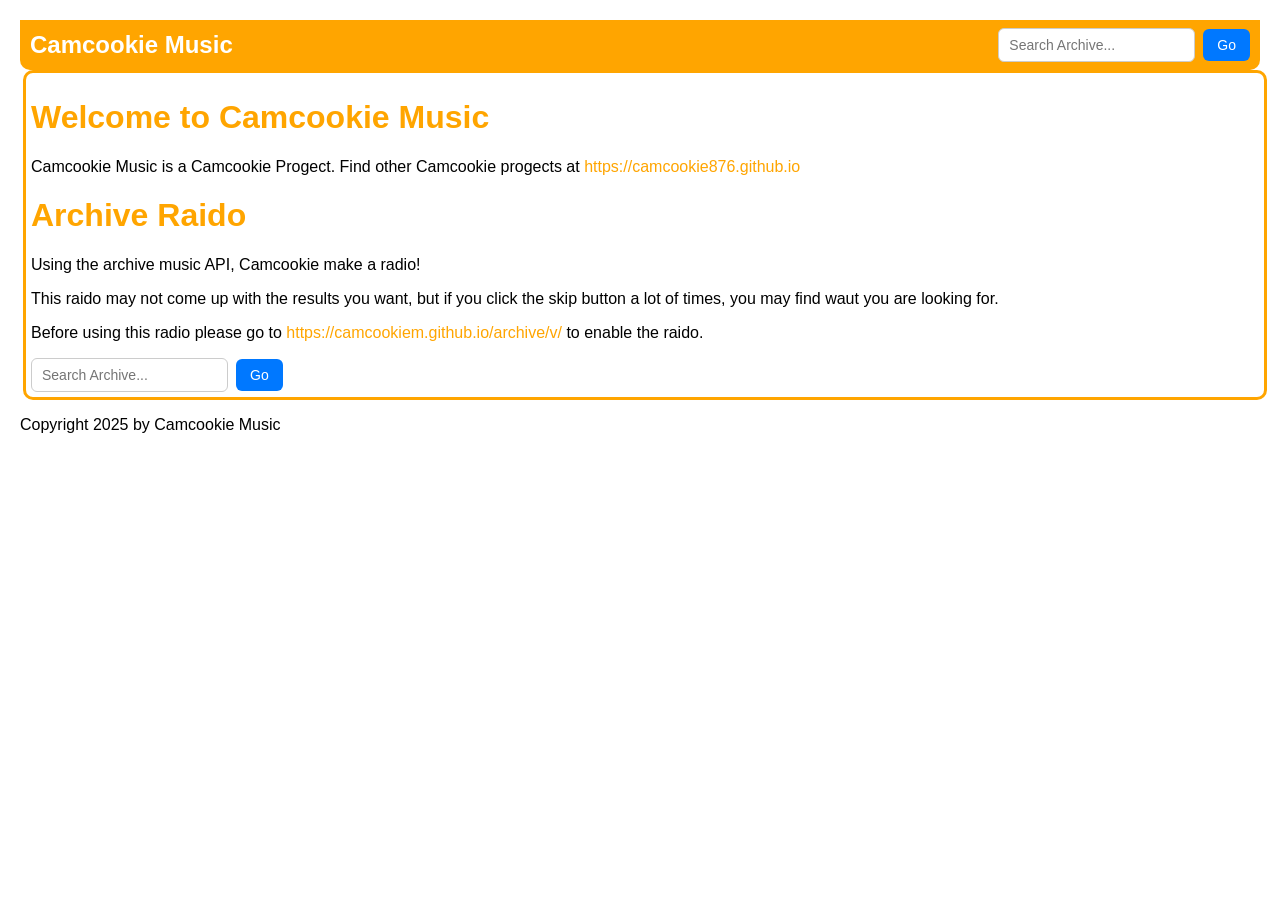
==== index.html @ 88830185 "git commit -m """ ====
<!DOCTYPE html>
<html lang="en">
<head>
  <meta charset="UTF-8">
  <title>Archive Radio - IN EDIT - Camcookie Music</title>
  <style>
    .content {
      height: 100%;
      width: 99%;
      border: solid #FFA500;
      border-radius: 10px;
      padding: 5px;
      margin-left: 3px;
      margin-right: 3px;
    }
    .header {
      color: #FFA500;
    }
    .Topbarlink {
      color: #ffffff;
      text-decoration: none;
    }
    .Topbarspace {
      color: #ffffff;
    }
    .links {
      color: #FFA500;
      text-decoration: none;
    }
    .topimage {
      width: 100%;
      height: auto;
    }
    body { font-family: sans-serif; margin: 20px; }
.Topbar {
  width: 100%;
  height: 50px;
  background-color: #FFA500;
  color: #ffffff;
  border-bottom-left-radius: 10px;
  border-bottom-right-radius: 10px;
  display: flex;
  align-items: center;
}

.topbar-inner {
  display: flex;
  justify-content: space-between; /* title left, search right */
  align-items: center;
  width: 100%;
  padding: 0 10px;
}

.top-title {
  margin: 0;
  font-size: 24px;
}

.search-container {
  display: flex;
  gap: 8px;
  align-items: center;
}

.search-input {
  padding: 8px 10px;
  border: 1px solid #ccc;
  border-radius: 6px;
  font-size: 14px;
}

.search-button {
  padding: 8px 14px;
  border: none;
  background: #0078ff;
  color: white;
  border-radius: 6px;
  cursor: pointer;
  font-size: 14px;
}

.search-button:hover {
  background: #005fcc;
}
  </style>
</head>
<body>
<div class="Topbar">
  <div class="topbar-inner">
    <h1 class="top-title">
      <a class="Topbarlink" href="https://camcookiem.github.io/">Camcookie Music</a>
    </h1>
    <div class="search-container">
      <input id="query" class="search-input" type="text" placeholder="Search Archive..." />
      <button class="search-button" onclick="goToArchive()">Go</button>
    </div>
  </div>
</div>
<div class="content">
<h1 class="header">Welcome to Camcookie Music</h1>
<p>Camcookie Music is a Camcookie Progect. Find other Camcookie progects at <a class="links">https://camcookie876.github.io</a></p>
<h1 class="header">Archive Raido</h1>
<p>Using the archive music API, Camcookie make a radio!</p>
<p>This raido may not come up with the results you want, but if you click the skip button a lot of times, you may find waut you are looking for.</p>
<p>Before using this radio please go to <a class="links">https://camcookiem.github.io/archive/v/</a> to enable the raido.</p>
    <div class="search-container">
      <input id="query" class="search-input" type="text" placeholder="Search Archive..." />
      <button class="search-button" onclick="goToArchive()">Go</button>
    </div>
</div>
<p>Copyright 2025 by Camcookie Music</p>
  <script>
    function goToArchive() {
      const input = document.getElementById("query").value;
      const encoded = encodeURIComponent(input);
      window.location.href = `https://camcookiem.github.io/archive/?q=${encoded}`;
    }
  </script>
</body>
</html>
</body>
</html>
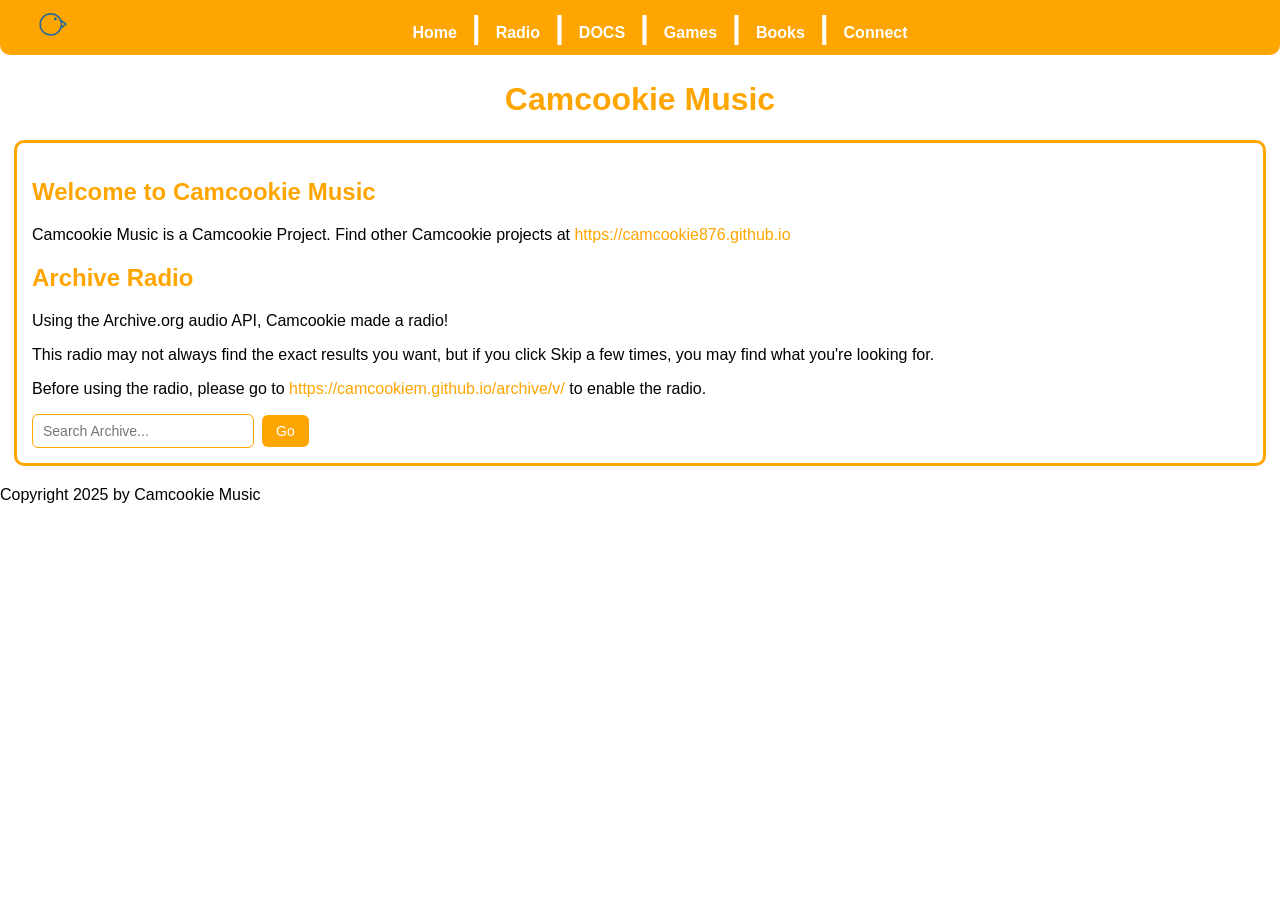
==== commit 5cb31b7d: "git commit -m "Update homescreen"" ====
--- a/index.html
+++ b/index.html
@@ -2,121 +2,45 @@
 <html lang="en">
 <head>
   <meta charset="UTF-8">
-  <title>Archive Radio - IN EDIT - Camcookie Music</title>
-  <style>
-    .content {
-      height: 100%;
-      width: 99%;
-      border: solid #FFA500;
-      border-radius: 10px;
-      padding: 5px;
-      margin-left: 3px;
-      margin-right: 3px;
-    }
-    .header {
-      color: #FFA500;
-    }
-    .Topbarlink {
-      color: #ffffff;
-      text-decoration: none;
-    }
-    .Topbarspace {
-      color: #ffffff;
-    }
-    .links {
-      color: #FFA500;
-      text-decoration: none;
-    }
-    .topimage {
-      width: 100%;
-      height: auto;
-    }
-    body { font-family: sans-serif; margin: 20px; }
-.Topbar {
-  width: 100%;
-  height: 50px;
-  background-color: #FFA500;
-  color: #ffffff;
-  border-bottom-left-radius: 10px;
-  border-bottom-right-radius: 10px;
-  display: flex;
-  align-items: center;
-}
+  <title>Home - Camcookie Music</title>
+  <link rel="icon" href="https://camcookie876.github.io/logo.png">
+  <link rel="stylesheet" href="styles.css">
+</head>
 
-.topbar-inner {
-  display: flex;
-  justify-content: space-between; /* title left, search right */
-  align-items: center;
-  width: 100%;
-  padding: 0 10px;
-}
+<body>
+<!-- TOPBAR -->
+<div class="Topbar"><div class="Topbar-inner"><a href="https://camcookiem.github.io/" class="Topbar-logo"><img src="https://camcookiem.github.io/logo.png" alt="Camcookie Logo"></a><div class="Topbar-links"></div><div class="Topbar-right"><div class="Topbar-menu-btn">|||</div></div></div><div class="Topbar-dropdown"></div></div>
 
-.top-title {
-  margin: 0;
-  font-size: 24px;
-}
+<!-- PAGE TITLE -->
+<center><h1 class="header">Camcookie Music</h1></center>
 
-.search-container {
-  display: flex;
-  gap: 8px;
-  align-items: center;
-}
+<!-- CONTENT BOX -->
+<div class="content">
 
-.search-input {
-  padding: 8px 10px;
-  border: 1px solid #ccc;
-  border-radius: 6px;
-  font-size: 14px;
-}
+  <h2 class="header">Welcome to Camcookie Music</h2>
+  <p>Camcookie Music is a Camcookie Project. Find other Camcookie projects at 
+    <a class="links" href="https://camcookie876.github.io">https://camcookie876.github.io</a>
+  </p>
 
-.search-button {
-  padding: 8px 14px;
-  border: none;
-  background: #0078ff;
-  color: white;
-  border-radius: 6px;
-  cursor: pointer;
-  font-size: 14px;
-}
+  <h2 class="header">Archive Radio</h2>
+  <p>Using the Archive.org audio API, Camcookie made a radio!</p>
+  <p>This radio may not always find the exact results you want, but if you click Skip a few times, you may find what you're looking for.</p>
 
-.search-button:hover {
-  background: #005fcc;
-}
-  </style>
-</head>
-<body>
-<div class="Topbar">
-  <div class="topbar-inner">
-    <h1 class="top-title">
-      <a class="Topbarlink" href="https://camcookiem.github.io/">Camcookie Music</a>
-    </h1>
-    <div class="search-container">
-      <input id="query" class="search-input" type="text" placeholder="Search Archive..." />
-      <button class="search-button" onclick="goToArchive()">Go</button>
-    </div>
+  <p>Before using the radio, please go to  
+    <a class="links" href="https://camcookiem.github.io/archive/v/">https://camcookiem.github.io/archive/v/</a>  
+    to enable the radio.
+  </p>
+
+  <!-- SEARCH BAR -->
+  <div class="search-container">
+    <input id="query" class="search-input" type="text" placeholder="Search Archive..." />
+    <button class="search-button" id="searchBtn">Go</button>
   </div>
+
 </div>
-<div class="content">
-<h1 class="header">Welcome to Camcookie Music</h1>
-<p>Camcookie Music is a Camcookie Progect. Find other Camcookie progects at <a class="links">https://camcookie876.github.io</a></p>
-<h1 class="header">Archive Raido</h1>
-<p>Using the archive music API, Camcookie make a radio!</p>
-<p>This raido may not come up with the results you want, but if you click the skip button a lot of times, you may find waut you are looking for.</p>
-<p>Before using this radio please go to <a class="links">https://camcookiem.github.io/archive/v/</a> to enable the raido.</p>
-    <div class="search-container">
-      <input id="query" class="search-input" type="text" placeholder="Search Archive..." />
-      <button class="search-button" onclick="goToArchive()">Go</button>
-    </div>
-</div>
+
 <p>Copyright 2025 by Camcookie Music</p>
-  <script>
-    function goToArchive() {
-      const input = document.getElementById("query").value;
-      const encoded = encodeURIComponent(input);
-      window.location.href = `https://camcookiem.github.io/archive/?q=${encoded}`;
-    }
-  </script>
-</body>
-</html>
+
+<script src="script.js"></script>
 </body>
 </html>
--- a/styles.css
+++ b/styles.css
@@ -0,0 +1,123 @@
+body {
+  font-family: sans-serif;
+  padding-top: 60px;
+  margin: 0;
+}
+
+/* Content Box */
+.content {
+  width: 95%;
+  margin: 20px auto;
+  border: solid #FFA500;
+  border-radius: 10px;
+  padding: 15px;
+}
+
+.header {
+  color: #FFA500;
+}
+
+/* Topbar */
+.Topbar {
+  position: fixed;
+  top: 0;
+  left: 0;
+  width: 100%;
+  height: 55px;
+  background-color: #FFA500;
+  color: #ffffff;
+  display: flex;
+  align-items: center;
+  justify-content: center;
+  border-bottom-left-radius: 10px;
+  border-bottom-right-radius: 10px;
+  z-index: 9999;
+}
+
+.Topbar-inner {
+  width: 95%;
+  display: flex;
+  align-items: center;
+  justify-content: space-between;
+}
+
+.Topbar-logo img {
+  height: 40px;
+}
+
+.Topbar-links a {
+  color: white;
+  text-decoration: none;
+  margin: 0 6px;
+  font-size: 16px;
+}
+
+.Topbar-menu-btn {
+  display: none;
+  font-size: 26px;
+  cursor: pointer;
+  user-select: none;
+}
+
+.Topbar-dropdown {
+  display: none;
+  flex-direction: column;
+  background-color: #FFA500;
+  width: 100%;
+  padding-bottom: 10px;
+  border-bottom-left-radius: 10px;
+  border-bottom-right-radius: 10px;
+}
+
+.Topbar-dropdown a {
+  color: white;
+  text-decoration: none;
+  padding: 8px 20px;
+  font-size: 18px;
+}
+
+/* Search Bar */
+.search-container {
+  display: flex;
+  gap: 8px;
+  align-items: center;
+  margin-top: 10px;
+}
+
+.search-input {
+  padding: 8px 10px;
+  border: 1px solid #FFA500;
+  border-radius: 6px;
+  font-size: 14px;
+  width: 200px;
+}
+
+.search-button {
+  padding: 8px 14px;
+  border: none;
+  background: #FFA500;
+  color: white;
+  border-radius: 6px;
+  cursor: pointer;
+  font-size: 14px;
+}
+
+.search-button:hover {
+  background: #cc8400;
+}
+
+/* Links */
+.links {
+  color: #FFA500;
+  text-decoration: none;
+}
+
+/* Responsive */
+@media (max-width: 700px) {
+  .Topbar-links {
+    display: none;
+  }
+  .Topbar-menu-btn {
+    display: block;
+  }
+}
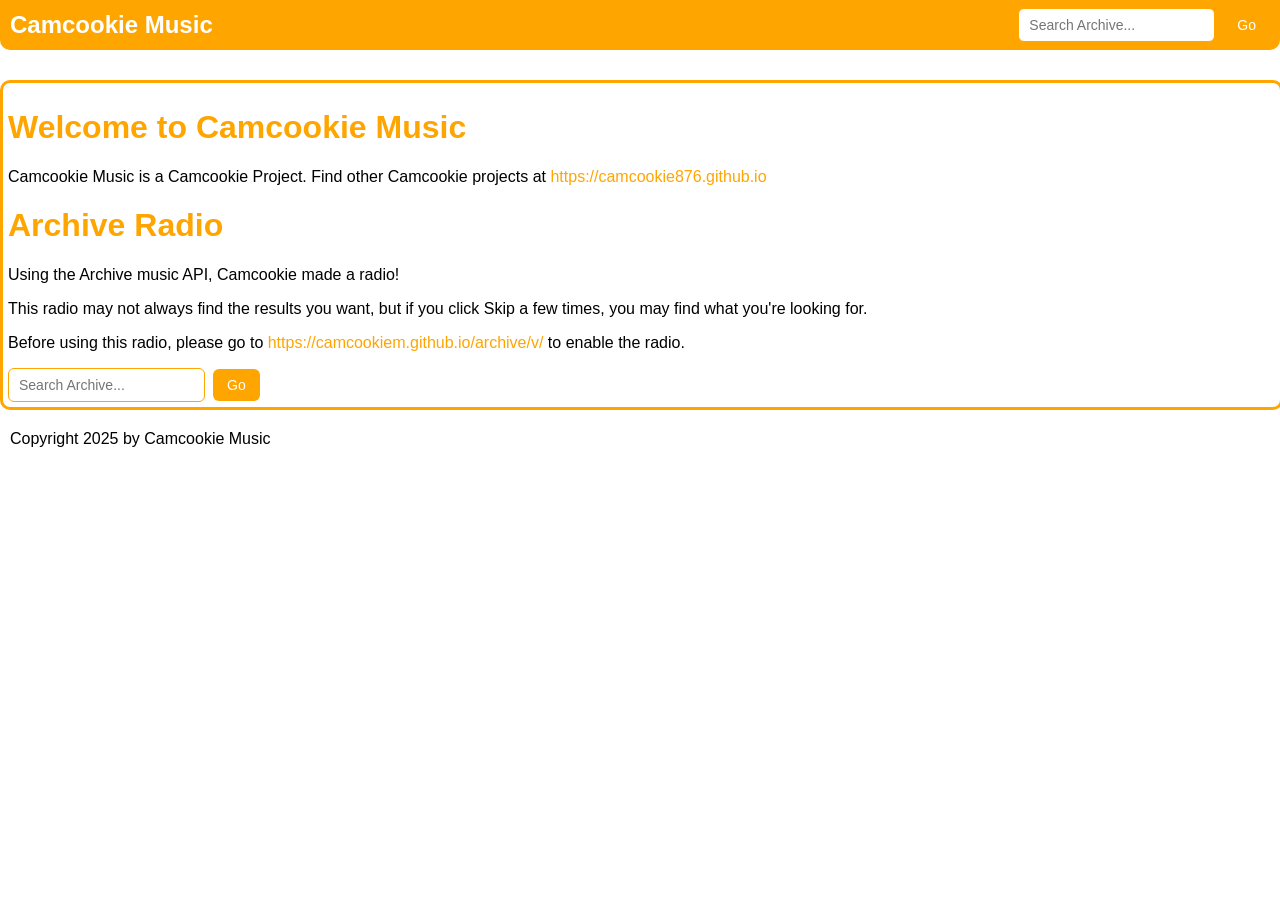
==== commit 35089bff: "git commit -m "Fix topbars and styles"" ====
--- a/index.html
+++ b/index.html
@@ -3,44 +3,49 @@
 <head>
   <meta charset="UTF-8">
   <title>Home - Camcookie Music</title>
-  <link rel="icon" href="https://camcookie876.github.io/logo.png">
   <link rel="stylesheet" href="styles.css">
 </head>
 
 <body>
-<!-- TOPBAR -->
-<div class="Topbar"><div class="Topbar-inner"><a href="https://camcookiem.github.io/" class="Topbar-logo"><img src="https://camcookiem.github.io/logo.png" alt="Camcookie Logo"></a><div class="Topbar-links"></div><div class="Topbar-right"><div class="Topbar-menu-btn">|||</div></div></div><div class="Topbar-dropdown"></div></div>
 
-<!-- PAGE TITLE -->
-<center><h1 class="header">Camcookie Music</h1></center>
+<div class="Topbar"><div class="topbar-inner"><h1 class="top-title"><a class="Topbarlink" href="https://camcookiem.github.io/">Camcookie Music</a></h1><div class="search-container"><input id="query" class="search-input" type="text" placeholder="Search Archive..." /><button class="search-button" onclick="goToArchive()">Go</button></div></div></div>
 
-<!-- CONTENT BOX -->
 <div class="content">
-
-  <h2 class="header">Welcome to Camcookie Music</h2>
+  <h1 class="header">Welcome to Camcookie Music</h1>
   <p>Camcookie Music is a Camcookie Project. Find other Camcookie projects at 
     <a class="links" href="https://camcookie876.github.io">https://camcookie876.github.io</a>
   </p>
 
-  <h2 class="header">Archive Radio</h2>
-  <p>Using the Archive.org audio API, Camcookie made a radio!</p>
-  <p>This radio may not always find the exact results you want, but if you click Skip a few times, you may find what you're looking for.</p>
+  <h1 class="header">Archive Radio</h1>
+  <p>Using the Archive music API, Camcookie made a radio!</p>
+  <p>This radio may not always find the results you want, but if you click Skip a few times, you may find what you're looking for.</p>
 
-  <p>Before using the radio, please go to  
+  <p>Before using this radio, please go to  
     <a class="links" href="https://camcookiem.github.io/archive/v/">https://camcookiem.github.io/archive/v/</a>  
     to enable the radio.
   </p>
 
-  <!-- SEARCH BAR -->
   <div class="search-container">
-    <input id="query" class="search-input" type="text" placeholder="Search Archive..." />
-    <button class="search-button" id="searchBtn">Go</button>
+    <input id="query2" class="search-input" type="text" placeholder="Search Archive..." />
+    <button class="search-button" onclick="goToArchive2()">Go</button>
   </div>
-
 </div>
 
-<p>Copyright 2025 by Camcookie Music</p>
+<p style="margin-left: 10px;">Copyright 2025 by Camcookie Music</p>
 
-<script src="script.js"></script>
+<script>
+  function goToArchive() {
+    const input = document.getElementById("query").value;
+    const encoded = encodeURIComponent(input);
+    window.location.href = `https://camcookiem.github.io/archive/?q=${encoded}`;
+  }
+
+  function goToArchive2() {
+    const input = document.getElementById("query2").value;
+    const encoded = encodeURIComponent(input);
+    window.location.href = `https://camcookiem.github.io/archive/?q=${encoded}`;
+  }
+</script>
+
 </body>
 </html>
--- a/styles.css
+++ b/styles.css
@@ -1,123 +1,90 @@
-body {
-  font-family: sans-serif;
-  padding-top: 60px;
-  margin: 0;
-}
+    body {
+      font-family: sans-serif;
+      margin: 0;
+      padding-top: 60px; /* space for sticky topbar */
+    }
 
-/* Content Box */
-.content {
-  width: 95%;
-  margin: 20px auto;
-  border: solid #FFA500;
-  border-radius: 10px;
-  padding: 15px;
-}
+    .content {
+      height: 100%;
+      width: 99%;
+      border: solid #FFA500;
+      border-radius: 10px;
+      padding: 5px;
+      margin: 20px auto;
+    }
 
-.header {
-  color: #FFA500;
-}
+    .header {
+      color: #FFA500;
+    }
 
-/* Topbar */
-.Topbar {
-  position: fixed;
-  top: 0;
-  left: 0;
-  width: 100%;
-  height: 55px;
-  background-color: #FFA500;
-  color: #ffffff;
-  display: flex;
-  align-items: center;
-  justify-content: center;
-  border-bottom-left-radius: 10px;
-  border-bottom-right-radius: 10px;
-  z-index: 9999;
-}
+    .Topbarlink {
+      color: #ffffff;
+      text-decoration: none;
+    }
 
-.Topbar-inner {
-  width: 95%;
-  display: flex;
-  align-items: center;
-  justify-content: space-between;
-}
+    .links {
+      color: #FFA500;
+      text-decoration: none;
+    }
 
-.Topbar-logo img {
-  height: 40px;
-}
+    .topimage {
+      width: 100%;
+      height: auto;
+    }
 
-.Topbar-links a {
-  color: white;
-  text-decoration: none;
-  margin: 0 6px;
-  font-size: 16px;
-}
+    /* Sticky Topbar */
+    .Topbar {
+      position: fixed;
+      top: 0;
+      left: 0;
+      width: 100%;
+      height: 50px;
+      background-color: #FFA500;
+      color: #ffffff;
+      border-bottom-left-radius: 10px;
+      border-bottom-right-radius: 10px;
+      display: flex;
+      align-items: center;
+      z-index: 9999;
+    }
 
-.Topbar-menu-btn {
-  display: none;
-  font-size: 26px;
-  cursor: pointer;
-  user-select: none;
-}
+    .topbar-inner {
+      display: flex;
+      justify-content: space-between;
+      align-items: center;
+      width: 100%;
+      padding: 0 10px;
+    }
 
-.Topbar-dropdown {
-  display: none;
-  flex-direction: column;
-  background-color: #FFA500;
-  width: 100%;
-  padding-bottom: 10px;
-  border-bottom-left-radius: 10px;
-  border-bottom-right-radius: 10px;
-}
+    .top-title {
+      margin: 0;
+      font-size: 24px;
+    }
 
-.Topbar-dropdown a {
-  color: white;
-  text-decoration: none;
-  padding: 8px 20px;
-  font-size: 18px;
-}
+    /* Search bar */
+    .search-container {
+      display: flex;
+      gap: 8px;
+      align-items: center;
+    }
 
-/* Search Bar */
-.search-container {
-  display: flex;
-  gap: 8px;
-  align-items: center;
-  margin-top: 10px;
-}
+    .search-input {
+      padding: 8px 10px;
+      border: 1px solid #FFA500;
+      border-radius: 6px;
+      font-size: 14px;
+    }
 
-.search-input {
-  padding: 8px 10px;
-  border: 1px solid #FFA500;
-  border-radius: 6px;
-  font-size: 14px;
-  width: 200px;
-}
+    .search-button {
+      padding: 8px 14px;
+      border: none;
+      background: #FFA500;
+      color: white;
+      border-radius: 6px;
+      cursor: pointer;
+      font-size: 14px;
+    }
 
-.search-button {
-  padding: 8px 14px;
-  border: none;
-  background: #FFA500;
-  color: white;
-  border-radius: 6px;
-  cursor: pointer;
-  font-size: 14px;
-}
-
-.search-button:hover {
-  background: #cc8400;
-}
-
-/* Links */
-.links {
-  color: #FFA500;
-  text-decoration: none;
-}
-
-/* Responsive */
-@media (max-width: 700px) {
-  .Topbar-links {
-    display: none;
-  }
-  .Topbar-menu-btn {
-    display: block;
-  }
-}+    .search-button:hover {
+      background: #cc8400;
+    }
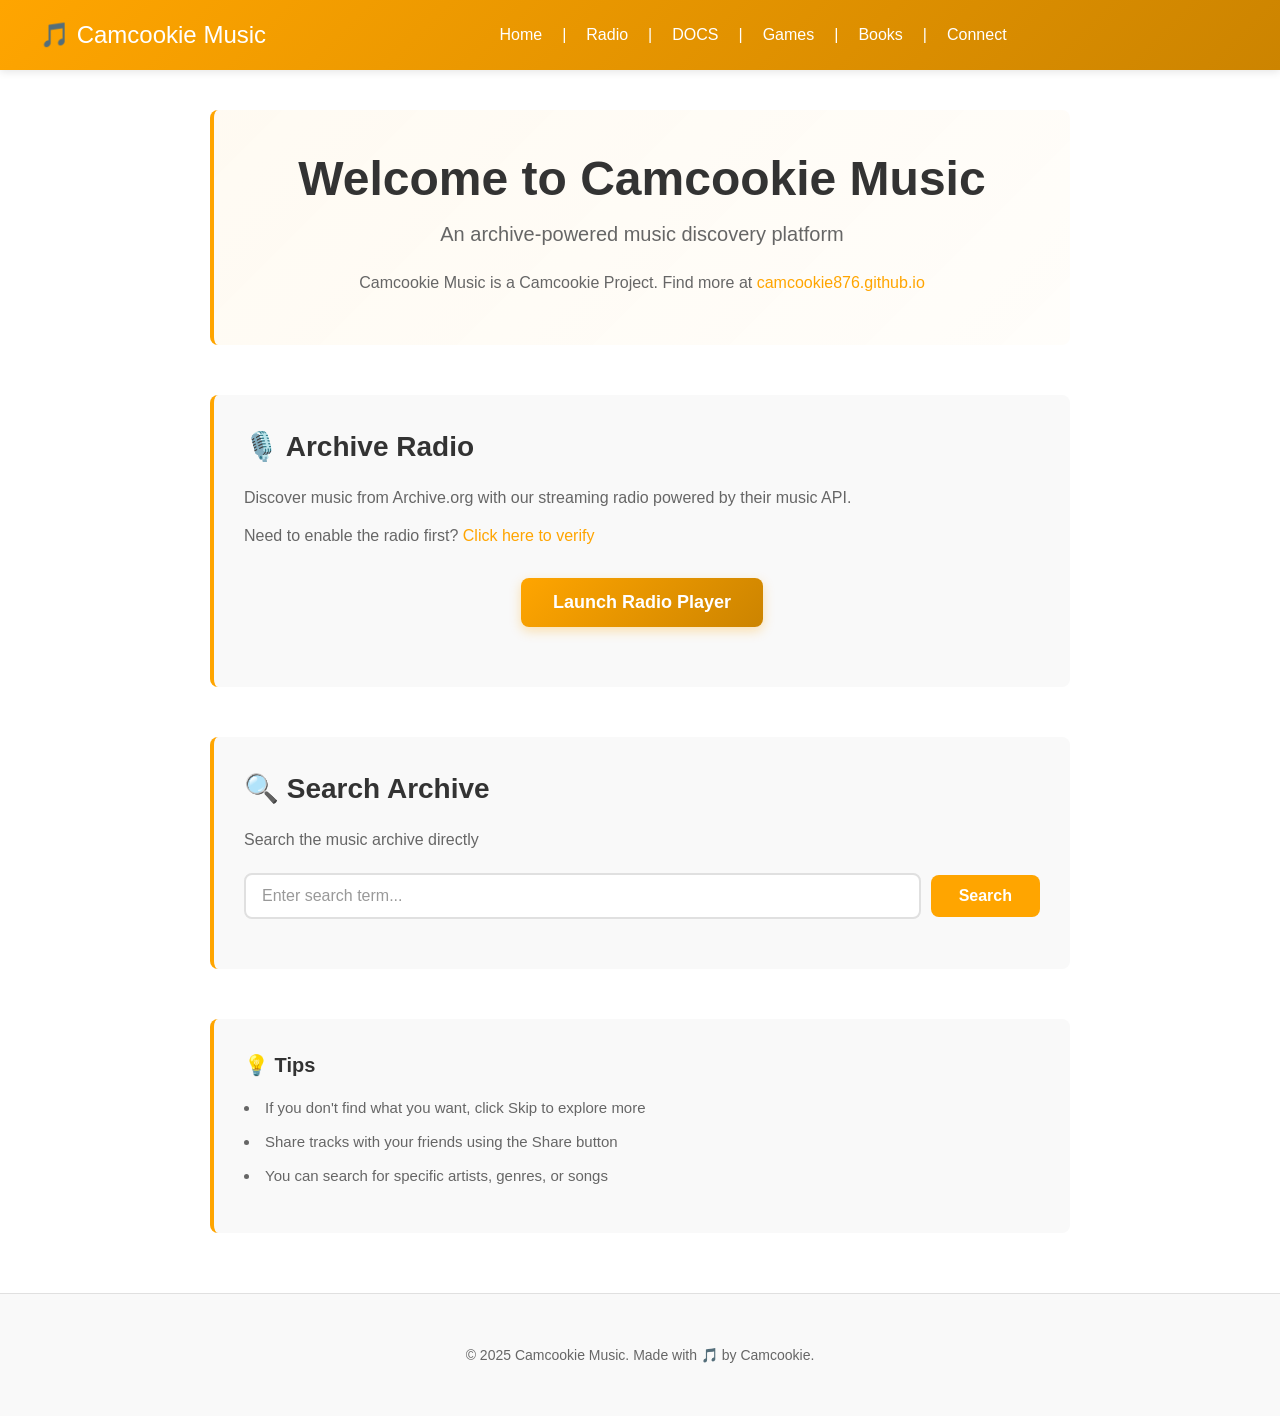
==== commit a7170608: "git commti -m "Update archive and main page with new content and styles"" ====
--- a/index.html
+++ b/index.html
@@ -2,48 +2,86 @@
 <html lang="en">
 <head>
   <meta charset="UTF-8">
-  <title>Home - Camcookie Music</title>
+  <meta name="viewport" content="width=device-width, initial-scale=1.0">
+  <title>Camcookie Music - Archive Radio & Search</title>
   <link rel="stylesheet" href="styles.css">
 </head>
 
 <body>
 
-<div class="Topbar"><div class="topbar-inner"><h1 class="top-title"><a class="Topbarlink" href="https://camcookiem.github.io/">Camcookie Music</a></h1><div class="search-container"><input id="query" class="search-input" type="text" placeholder="Search Archive..." /><button class="search-button" onclick="goToArchive()">Go</button></div></div></div>
-
-<div class="content">
-  <h1 class="header">Welcome to Camcookie Music</h1>
-  <p>Camcookie Music is a Camcookie Project. Find other Camcookie projects at 
-    <a class="links" href="https://camcookie876.github.io">https://camcookie876.github.io</a>
-  </p>
-
-  <h1 class="header">Archive Radio</h1>
-  <p>Using the Archive music API, Camcookie made a radio!</p>
-  <p>This radio may not always find the results you want, but if you click Skip a few times, you may find what you're looking for.</p>
-
-  <p>Before using this radio, please go to  
-    <a class="links" href="https://camcookiem.github.io/archive/v/">https://camcookiem.github.io/archive/v/</a>  
-    to enable the radio.
-  </p>
-
-  <div class="search-container">
-    <input id="query2" class="search-input" type="text" placeholder="Search Archive..." />
-    <button class="search-button" onclick="goToArchive2()">Go</button>
+<!-- Sticky Topbar -->
+<div class="Topbar">
+  <div class="topbar-inner">
+    <h1 class="top-title">
+      <a class="Topbarlink" href="https://camcookiem.github.io/">🎵 Camcookie Music</a>
+    </h1>
+    
+    <!-- Desktop Navigation -->
+    <div class="Topbar-links"></div>
+    
+    <!-- Mobile Menu Button -->
+    <button class="Topbar-menu-btn" aria-label="Menu" title="Menu">
+      <svg width="24" height="24" viewBox="0 0 24 24" fill="none" stroke="white" stroke-width="2">
+        <line x1="3" y1="12" x2="21" y2="12"></line>
+        <line x1="3" y1="6" x2="21" y2="6"></line>
+        <line x1="3" y1="18" x2="21" y2="18"></line>
+      </svg>
+    </button>
+    
+    <!-- Mobile Dropdown Menu -->
+    <div class="Topbar-dropdown"></div>
   </div>
 </div>
 
-<p style="margin-left: 10px;">Copyright 2025 by Camcookie Music</p>
+<!-- Main Content -->
+<div class="content">
+  <section class="hero">
+    <h1>Welcome to Camcookie Music</h1>
+    <p class="subtitle">An archive-powered music discovery platform</p>
+    <p>Camcookie Music is a Camcookie Project. Find more at 
+      <a class="links" href="https://camcookie876.github.io">camcookie876.github.io</a>
+    </p>
+  </section>
+
+  <section class="feature-section">
+    <h2>🎙️ Archive Radio</h2>
+    <p>Discover music from Archive.org with our streaming radio powered by their music API.</p>
+    <p>Need to enable the radio first? <a class="links" href="https://camcookiem.github.io/archive/v/">Click here to verify</a></p>
+    
+    <div class="cta-container">
+      <button class="cta-button" onclick="initializeRadio()">Launch Radio Player</button>
+    </div>
+  </section>
+
+  <section class="search-section">
+    <h2>🔍 Search Archive</h2>
+    <p>Search the music archive directly</p>
+    <div class="search-container">
+      <input id="searchBtn" class="search-input" type="text" placeholder="Enter search term..." />
+      <button class="search-button">Search</button>
+    </div>
+  </section>
+
+  <section class="info-section">
+    <h3>💡 Tips</h3>
+    <ul>
+      <li>If you don't find what you want, click Skip to explore more</li>
+      <li>Share tracks with your friends using the Share button</li>
+      <li>You can search for specific artists, genres, or songs</li>
+    </ul>
+  </section>
+</div>
+
+<!-- Footer -->
+<footer class="footer">
+  <p>&copy; 2025 Camcookie Music. Made with 🎵 by Camcookie.</p>
+</footer>
+
+<script src="script.js"></script>
 
 <script>
-  function goToArchive() {
-    const input = document.getElementById("query").value;
-    const encoded = encodeURIComponent(input);
-    window.location.href = `https://camcookiem.github.io/archive/?q=${encoded}`;
-  }
-
-  function goToArchive2() {
-    const input = document.getElementById("query2").value;
-    const encoded = encodeURIComponent(input);
-    window.location.href = `https://camcookiem.github.io/archive/?q=${encoded}`;
+  function initializeRadio() {
+    window.location.href = "https://camcookiem.github.io/archive/v/";
   }
 </script>
 
--- a/styles.css
+++ b/styles.css
@@ -1,90 +1,474 @@
-    body {
-      font-family: sans-serif;
-      margin: 0;
-      padding-top: 60px; /* space for sticky topbar */
-    }
-
-    .content {
-      height: 100%;
-      width: 99%;
-      border: solid #FFA500;
-      border-radius: 10px;
-      padding: 5px;
-      margin: 20px auto;
-    }
-
-    .header {
-      color: #FFA500;
-    }
-
-    .Topbarlink {
-      color: #ffffff;
-      text-decoration: none;
-    }
-
-    .links {
-      color: #FFA500;
-      text-decoration: none;
-    }
-
-    .topimage {
-      width: 100%;
-      height: auto;
-    }
-
-    /* Sticky Topbar */
-    .Topbar {
-      position: fixed;
-      top: 0;
-      left: 0;
-      width: 100%;
-      height: 50px;
-      background-color: #FFA500;
-      color: #ffffff;
-      border-bottom-left-radius: 10px;
-      border-bottom-right-radius: 10px;
-      display: flex;
-      align-items: center;
-      z-index: 9999;
-    }
-
-    .topbar-inner {
-      display: flex;
-      justify-content: space-between;
-      align-items: center;
-      width: 100%;
-      padding: 0 10px;
-    }
-
-    .top-title {
-      margin: 0;
-      font-size: 24px;
-    }
-
-    /* Search bar */
-    .search-container {
-      display: flex;
-      gap: 8px;
-      align-items: center;
-    }
-
-    .search-input {
-      padding: 8px 10px;
-      border: 1px solid #FFA500;
-      border-radius: 6px;
-      font-size: 14px;
-    }
-
-    .search-button {
-      padding: 8px 14px;
-      border: none;
-      background: #FFA500;
-      color: white;
-      border-radius: 6px;
-      cursor: pointer;
-      font-size: 14px;
-    }
-
-    .search-button:hover {
-      background: #cc8400;
-    }+/* ===========================
+   ROOT & BASE STYLES
+   =========================== */
+
+:root {
+  --primary-color: #FFA500;
+  --primary-dark: #cc8400;
+  --primary-light: #FFB84D;
+  --text-dark: #333333;
+  --text-light: #666666;
+  --bg-light: #f9f9f9;
+  --border-radius: 8px;
+  --transition: all 0.3s ease;
+}
+
+* {
+  margin: 0;
+  padding: 0;
+  box-sizing: border-box;
+}
+
+html, body {
+  height: 100%;
+}
+
+body {
+  font-family: -apple-system, BlinkMacSystemFont, "Segoe UI", Roboto, "Helvetica Neue", Arial, sans-serif;
+  background-color: #ffffff;
+  color: var(--text-dark);
+  line-height: 1.6;
+  margin: 0;
+  padding-top: 70px;
+}
+
+/* ===========================
+   STICKY TOPBAR
+   =========================== */
+
+.Topbar {
+  position: fixed;
+  top: 0;
+  left: 0;
+  width: 100%;
+  height: 70px;
+  background: linear-gradient(135deg, var(--primary-color) 0%, var(--primary-dark) 100%);
+  color: #ffffff;
+  display: flex;
+  align-items: center;
+  z-index: 9999;
+  box-shadow: 0 2px 8px rgba(0, 0, 0, 0.1);
+}
+
+.topbar-inner {
+  display: flex;
+  justify-content: space-between;
+  align-items: center;
+  width: 100%;
+  padding: 0 20px;
+  max-width: 1400px;
+  margin: 0 auto;
+  width: 100%;
+}
+
+.top-title {
+  font-size: 24px;
+  font-weight: 700;
+  margin: 0;
+  white-space: nowrap;
+}
+
+.top-title a {
+  color: #ffffff;
+  text-decoration: none;
+  transition: var(--transition);
+  display: flex;
+  align-items: center;
+  gap: 8px;
+}
+
+.top-title a:hover {
+  opacity: 0.9;
+  text-shadow: 0 2px 4px rgba(0, 0, 0, 0.2);
+}
+
+/* Desktop Navigation */
+.Topbar-links {
+  display: none;
+  flex: 1;
+  justify-content: center;
+}
+
+.Topbar-links h1 {
+  font-size: 16px;
+  font-weight: 500;
+  margin: 0;
+  display: flex;
+  gap: 0;
+  align-items: center;
+}
+
+.Topbar-links a {
+  color: #ffffff;
+  text-decoration: none;
+  transition: var(--transition);
+  padding: 8px 12px;
+  border-radius: 4px;
+}
+
+.Topbar-links a:hover {
+  background: rgba(255, 255, 255, 0.2);
+}
+
+/* Mobile Menu Button */
+.Topbar-menu-btn {
+  display: flex;
+  align-items: center;
+  justify-content: center;
+  background: none;
+  border: none;
+  cursor: pointer;
+  color: #ffffff;
+  padding: 8px;
+  transition: var(--transition);
+}
+
+.Topbar-menu-btn:hover {
+  background: rgba(255, 255, 255, 0.2);
+  border-radius: 4px;
+}
+
+/* Mobile Dropdown */
+.Topbar-dropdown {
+  display: none;
+  position: absolute;
+  top: 70px;
+  left: 0;
+  right: 0;
+  background: var(--primary-dark);
+  flex-direction: column;
+  border-top: 2px solid rgba(255, 255, 255, 0.2);
+  box-shadow: 0 4px 12px rgba(0, 0, 0, 0.15);
+}
+
+.Topbar-dropdown a {
+  color: #ffffff;
+  text-decoration: none;
+  padding: 16px 20px;
+  border-bottom: 1px solid rgba(255, 255, 255, 0.1);
+  transition: var(--transition);
+}
+
+.Topbar-dropdown a:hover {
+  background: rgba(0, 0, 0, 0.1);
+}
+
+.Topbar-dropdown a:last-child {
+  border-bottom: none;
+}
+
+/* ===========================
+   MAIN CONTENT
+   =========================== */
+
+.content {
+  max-width: 900px;
+  margin: 40px auto;
+  padding: 0 20px;
+}
+
+.content > section {
+  margin-bottom: 50px;
+}
+
+/* Hero Section */
+.hero {
+  text-align: center;
+  margin-bottom: 60px;
+  padding: 40px 20px;
+  background: linear-gradient(135deg, rgba(255, 165, 0, 0.05) 0%, rgba(255, 165, 0, 0.02) 100%);
+  border-radius: var(--border-radius);
+  border-left: 4px solid var(--primary-color);
+}
+
+.hero h1 {
+  font-size: 42px;
+  font-weight: 700;
+  color: var(--text-dark);
+  margin-bottom: 10px;
+  line-height: 1.2;
+}
+
+.hero .subtitle {
+  font-size: 20px;
+  color: var(--text-light);
+  margin-bottom: 20px;
+  font-weight: 500;
+}
+
+.hero p {
+  font-size: 16px;
+  color: var(--text-light);
+  margin: 10px 0;
+}
+
+/* Feature Sections */
+.feature-section,
+.search-section,
+.info-section {
+  background: var(--bg-light);
+  padding: 30px;
+  border-radius: var(--border-radius);
+  border-left: 4px solid var(--primary-color);
+  transition: var(--transition);
+}
+
+.feature-section:hover,
+.search-section:hover,
+.info-section:hover {
+  box-shadow: 0 4px 12px rgba(255, 165, 0, 0.15);
+}
+
+.feature-section h2,
+.search-section h2 {
+  font-size: 28px;
+  color: var(--text-dark);
+  margin-bottom: 15px;
+  margin-top: 0;
+}
+
+.feature-section h3,
+.search-section h3,
+.info-section h3 {
+  font-size: 20px;
+  color: var(--text-dark);
+  margin-bottom: 15px;
+  margin-top: 0;
+}
+
+.feature-section p,
+.search-section p {
+  font-size: 16px;
+  color: var(--text-light);
+  margin: 12px 0;
+  line-height: 1.6;
+}
+
+.info-section ul {
+  list-style-position: inside;
+  margin: 15px 0;
+  padding-left: 0;
+}
+
+.info-section li {
+  font-size: 15px;
+  color: var(--text-light);
+  margin: 10px 0;
+  line-height: 1.6;
+}
+
+/* ===========================
+   BUTTONS & FORMS
+   =========================== */
+
+.search-container {
+  display: flex;
+  gap: 10px;
+  align-items: center;
+  margin: 20px 0;
+  flex-wrap: wrap;
+}
+
+.search-input {
+  flex: 1;
+  min-width: 200px;
+  padding: 12px 16px;
+  border: 2px solid #e0e0e0;
+  border-radius: var(--border-radius);
+  font-size: 16px;
+  transition: var(--transition);
+  font-family: inherit;
+}
+
+.search-input:focus {
+  outline: none;
+  border-color: var(--primary-color);
+  box-shadow: 0 0 0 3px rgba(255, 165, 0, 0.1);
+}
+
+.search-input::placeholder {
+  color: #999999;
+}
+
+.search-button {
+  padding: 12px 28px;
+  background: var(--primary-color);
+  color: #ffffff;
+  border: none;
+  border-radius: var(--border-radius);
+  cursor: pointer;
+  font-size: 16px;
+  font-weight: 600;
+  transition: var(--transition);
+  white-space: nowrap;
+}
+
+.search-button:hover {
+  background: var(--primary-dark);
+  transform: translateY(-2px);
+  box-shadow: 0 4px 12px rgba(255, 165, 0, 0.3);
+}
+
+.search-button:active {
+  transform: translateY(0);
+}
+
+/* CTA Button */
+.cta-container {
+  margin: 30px 0;
+  display: flex;
+  justify-content: center;
+}
+
+.cta-button {
+  padding: 14px 32px;
+  background: linear-gradient(135deg, var(--primary-color) 0%, var(--primary-dark) 100%);
+  color: #ffffff;
+  border: none;
+  border-radius: var(--border-radius);
+  cursor: pointer;
+  font-size: 18px;
+  font-weight: 600;
+  transition: var(--transition);
+  box-shadow: 0 4px 12px rgba(255, 165, 0, 0.3);
+}
+
+.cta-button:hover {
+  transform: translateY(-3px);
+  box-shadow: 0 6px 20px rgba(255, 165, 0, 0.4);
+}
+
+.cta-button:active {
+  transform: translateY(-1px);
+}
+
+/* ===========================
+   LINKS
+   =========================== */
+
+.Topbarlink,
+.links {
+  color: var(--primary-color);
+  text-decoration: none;
+  transition: var(--transition);
+  font-weight: 500;
+}
+
+.Topbarlink {
+  color: #ffffff;
+}
+
+.links:hover {
+  color: var(--primary-dark);
+  text-decoration: underline;
+}
+
+.Topbarlink:hover {
+  opacity: 0.8;
+}
+
+/* ===========================
+   FOOTER
+   =========================== */
+
+.footer {
+  background: var(--bg-light);
+  color: var(--text-light);
+  text-align: center;
+  padding: 40px 20px;
+  margin-top: 60px;
+  border-top: 1px solid #e0e0e0;
+  font-size: 14px;
+}
+
+.footer p {
+  margin: 10px 0;
+}
+
+/* ===========================
+   RESPONSIVE DESIGN
+   =========================== */
+
+@media (min-width: 768px) {
+  .Topbar-menu-btn {
+    display: none;
+  }
+
+  .Topbar-dropdown {
+    display: none !important;
+  }
+
+  .Topbar-links {
+    display: flex;
+  }
+
+  .topbar-inner {
+    padding: 0 40px;
+  }
+
+  .hero h1 {
+    font-size: 48px;
+  }
+
+  .search-container {
+    flex-wrap: nowrap;
+  }
+
+  .search-input {
+    min-width: 300px;
+  }
+}
+
+@media (max-width: 767px) {
+  body {
+    padding-top: 70px;
+  }
+
+  .Topbar {
+    height: 70px;
+  }
+
+  .topbar-inner {
+    padding: 0 15px;
+  }
+
+  .top-title {
+    font-size: 18px;
+  }
+
+  .top-title a {
+    gap: 4px;
+  }
+
+  .content {
+    padding: 0 15px;
+    margin: 20px auto;
+  }
+
+  .hero h1 {
+    font-size: 28px;
+  }
+
+  .hero .subtitle {
+    font-size: 16px;
+  }
+
+  .feature-section,
+  .search-section,
+  .info-section {
+    padding: 20px;
+  }
+
+  .feature-section h2,
+  .search-section h2 {
+    font-size: 22px;
+  }
+
+  .search-input {
+    min-width: auto;
+  }
+
+  .footer {
+    padding: 30px 15px;
+  }
+}
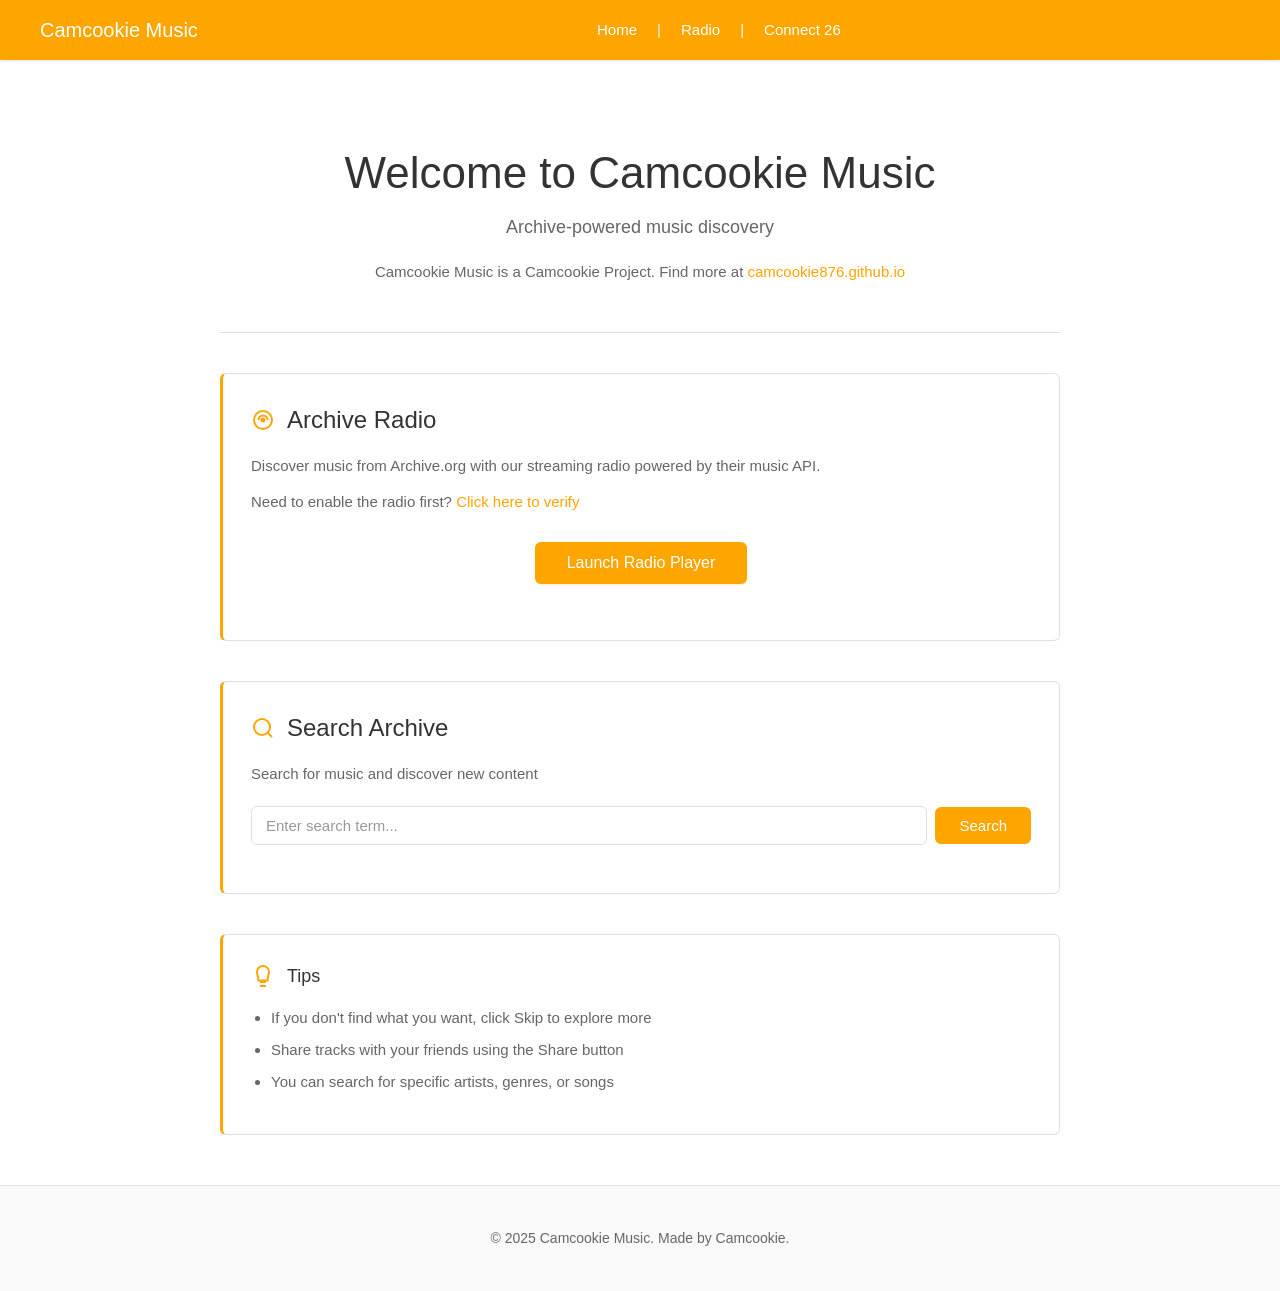
==== commit 8ce6c046: "git commit -m "Update archive and main index.html, script.js, and styles.css" ====
--- a/index.html
+++ b/index.html
@@ -3,17 +3,38 @@
 <head>
   <meta charset="UTF-8">
   <meta name="viewport" content="width=device-width, initial-scale=1.0">
-  <title>Camcookie Music - Archive Radio & Search</title>
+  <title>Camcookie Music</title>
   <link rel="stylesheet" href="styles.css">
 </head>
 
 <body>
 
+<!-- SVG Icons Library -->
+<svg xmlns="http://www.w3.org/2000/svg" style="display:none">
+  <symbol id="ic-menu" viewBox="0 0 24 24" fill="currentColor">
+    <line x1="3" y1="12" x2="21" y2="12" stroke="currentColor" stroke-width="2"/>
+    <line x1="3" y1="6" x2="21" y2="6" stroke="currentColor" stroke-width="2"/>
+    <line x1="3" y1="18" x2="21" y2="18" stroke="currentColor" stroke-width="2"/>
+  </symbol>
+  <symbol id="ic-radio" viewBox="0 0 24 24" fill="none" stroke="currentColor" stroke-width="2">
+    <circle cx="12" cy="12" r="9"/>
+    <path d="M7.5 12a4.5 4.5 0 0 1 9 0"/>
+    <circle cx="12" cy="12" r="1.5" fill="currentColor"/>
+  </symbol>
+  <symbol id="ic-search" viewBox="0 0 24 24" fill="none" stroke="currentColor" stroke-width="2">
+    <circle cx="11" cy="11" r="8"/>
+    <path d="m21 21-4.35-4.35"/>
+  </symbol>
+  <symbol id="ic-lightbulb" viewBox="0 0 24 24" fill="none" stroke="currentColor" stroke-width="2">
+    <path d="M9 18h6M9 22h6M12 2a6 6 0 0 0-6 6c0 3 1.5 5 1.5 8.5h9c0-3.5 1.5-5.5 1.5-8.5a6 6 0 0 0-6-6z"/>
+  </symbol>
+</svg>
+
 <!-- Sticky Topbar -->
 <div class="Topbar">
   <div class="topbar-inner">
     <h1 class="top-title">
-      <a class="Topbarlink" href="https://camcookiem.github.io/">🎵 Camcookie Music</a>
+      <a class="Topbarlink" href="https://camcookiem.github.io/">Camcookie Music</a>
     </h1>
     
     <!-- Desktop Navigation -->
@@ -37,14 +58,21 @@
 <div class="content">
   <section class="hero">
     <h1>Welcome to Camcookie Music</h1>
-    <p class="subtitle">An archive-powered music discovery platform</p>
+    <p class="subtitle">Archive-powered music discovery</p>
     <p>Camcookie Music is a Camcookie Project. Find more at 
       <a class="links" href="https://camcookie876.github.io">camcookie876.github.io</a>
     </p>
   </section>
 
   <section class="feature-section">
-    <h2>🎙️ Archive Radio</h2>
+    <div class="section-header">
+      <svg class="section-icon" viewBox="0 0 24 24" fill="none" stroke="currentColor" stroke-width="2">
+        <circle cx="12" cy="12" r="9"/>
+        <path d="M7.5 12a4.5 4.5 0 0 1 9 0"/>
+        <circle cx="12" cy="12" r="1.5" fill="currentColor"/>
+      </svg>
+      <h2>Archive Radio</h2>
+    </div>
     <p>Discover music from Archive.org with our streaming radio powered by their music API.</p>
     <p>Need to enable the radio first? <a class="links" href="https://camcookiem.github.io/archive/v/">Click here to verify</a></p>
     
@@ -54,8 +82,14 @@
   </section>
 
   <section class="search-section">
-    <h2>🔍 Search Archive</h2>
-    <p>Search the music archive directly</p>
+    <div class="section-header">
+      <svg class="section-icon" viewBox="0 0 24 24" fill="none" stroke="currentColor" stroke-width="2">
+        <circle cx="11" cy="11" r="8"/>
+        <path d="m21 21-4.35-4.35"/>
+      </svg>
+      <h2>Search Archive</h2>
+    </div>
+    <p>Search for music and discover new content</p>
     <div class="search-container">
       <input id="searchBtn" class="search-input" type="text" placeholder="Enter search term..." />
       <button class="search-button">Search</button>
@@ -63,7 +97,12 @@
   </section>
 
   <section class="info-section">
-    <h3>💡 Tips</h3>
+    <div class="section-header">
+      <svg class="section-icon" viewBox="0 0 24 24" fill="none" stroke="currentColor" stroke-width="2">
+        <path d="M9 18h6M9 22h6M12 2a6 6 0 0 0-6 6c0 3 1.5 5 1.5 8.5h9c0-3.5 1.5-5.5 1.5-8.5a6 6 0 0 0-6-6z"/>
+      </svg>
+      <h3>Tips</h3>
+    </div>
     <ul>
       <li>If you don't find what you want, click Skip to explore more</li>
       <li>Share tracks with your friends using the Share button</li>
@@ -74,7 +113,7 @@
 
 <!-- Footer -->
 <footer class="footer">
-  <p>&copy; 2025 Camcookie Music. Made with 🎵 by Camcookie.</p>
+  <p>&copy; 2025 Camcookie Music. Made by Camcookie.</p>
 </footer>
 
 <script src="script.js"></script>
--- a/styles.css
+++ b/styles.css
@@ -9,8 +9,10 @@
   --text-dark: #333333;
   --text-light: #666666;
   --bg-light: #f9f9f9;
-  --border-radius: 8px;
-  --transition: all 0.3s ease;
+  --bg-white: #ffffff;
+  --border-color: #e0e0e0;
+  --border-radius: 6px;
+  --transition: all 0.2s ease;
 }
 
 * {
@@ -25,11 +27,12 @@
 
 body {
   font-family: -apple-system, BlinkMacSystemFont, "Segoe UI", Roboto, "Helvetica Neue", Arial, sans-serif;
-  background-color: #ffffff;
+  background-color: var(--bg-white);
   color: var(--text-dark);
-  line-height: 1.6;
-  margin: 0;
-  padding-top: 70px;
+  line-height: 1.5;
+  margin: 0;
+  padding-top: 60px;
+  font-weight: 400;
 }
 
 /* ===========================
@@ -41,13 +44,13 @@
   top: 0;
   left: 0;
   width: 100%;
-  height: 70px;
-  background: linear-gradient(135deg, var(--primary-color) 0%, var(--primary-dark) 100%);
+  height: 60px;
+  background-color: var(--primary-color);
   color: #ffffff;
   display: flex;
   align-items: center;
   z-index: 9999;
-  box-shadow: 0 2px 8px rgba(0, 0, 0, 0.1);
+  box-shadow: 0 1px 3px rgba(0, 0, 0, 0.12);
 }
 
 .topbar-inner {
@@ -55,15 +58,14 @@
   justify-content: space-between;
   align-items: center;
   width: 100%;
-  padding: 0 20px;
+  padding: 0 24px;
   max-width: 1400px;
   margin: 0 auto;
-  width: 100%;
 }
 
 .top-title {
-  font-size: 24px;
-  font-weight: 700;
+  font-size: 20px;
+  font-weight: 500;
   margin: 0;
   white-space: nowrap;
 }
@@ -78,8 +80,7 @@
 }
 
 .top-title a:hover {
-  opacity: 0.9;
-  text-shadow: 0 2px 4px rgba(0, 0, 0, 0.2);
+  opacity: 0.85;
 }
 
 /* Desktop Navigation */
@@ -90,8 +91,8 @@
 }
 
 .Topbar-links h1 {
-  font-size: 16px;
-  font-weight: 500;
+  font-size: 15px;
+  font-weight: 400;
   margin: 0;
   display: flex;
   gap: 0;
@@ -104,10 +105,11 @@
   transition: var(--transition);
   padding: 8px 12px;
   border-radius: 4px;
+  font-weight: 400;
 }
 
 .Topbar-links a:hover {
-  background: rgba(255, 255, 255, 0.2);
+  background: rgba(255, 255, 255, 0.15);
 }
 
 /* Mobile Menu Button */
@@ -119,12 +121,12 @@
   border: none;
   cursor: pointer;
   color: #ffffff;
-  padding: 8px;
+  padding: 6px;
   transition: var(--transition);
 }
 
 .Topbar-menu-btn:hover {
-  background: rgba(255, 255, 255, 0.2);
+  background: rgba(255, 255, 255, 0.15);
   border-radius: 4px;
 }
 
@@ -132,25 +134,26 @@
 .Topbar-dropdown {
   display: none;
   position: absolute;
-  top: 70px;
+  top: 60px;
   left: 0;
   right: 0;
-  background: var(--primary-dark);
+  background: #ffa500;
   flex-direction: column;
-  border-top: 2px solid rgba(255, 255, 255, 0.2);
-  box-shadow: 0 4px 12px rgba(0, 0, 0, 0.15);
+  border-top: 1px solid rgba(255, 255, 255, 0.2);
+  box-shadow: 0 2px 8px rgba(0, 0, 0, 0.1);
 }
 
 .Topbar-dropdown a {
   color: #ffffff;
   text-decoration: none;
-  padding: 16px 20px;
+  padding: 12px 24px;
   border-bottom: 1px solid rgba(255, 255, 255, 0.1);
   transition: var(--transition);
+  font-weight: 400;
 }
 
 .Topbar-dropdown a:hover {
-  background: rgba(0, 0, 0, 0.1);
+  background: rgba(0, 0, 0, 0.08);
 }
 
 .Topbar-dropdown a:last-child {
@@ -162,99 +165,113 @@
    =========================== */
 
 .content {
-  max-width: 900px;
+  max-width: 880px;
   margin: 40px auto;
   padding: 0 20px;
 }
 
 .content > section {
-  margin-bottom: 50px;
+  margin-bottom: 40px;
 }
 
 /* Hero Section */
 .hero {
   text-align: center;
-  margin-bottom: 60px;
+  margin-bottom: 50px;
   padding: 40px 20px;
-  background: linear-gradient(135deg, rgba(255, 165, 0, 0.05) 0%, rgba(255, 165, 0, 0.02) 100%);
-  border-radius: var(--border-radius);
-  border-left: 4px solid var(--primary-color);
+  background: var(--bg-white);
+  border-bottom: 1px solid var(--border-color);
 }
 
 .hero h1 {
-  font-size: 42px;
-  font-weight: 700;
+  font-size: 40px;
+  font-weight: 400;
   color: var(--text-dark);
-  margin-bottom: 10px;
-  line-height: 1.2;
+  margin-bottom: 8px;
 }
 
 .hero .subtitle {
-  font-size: 20px;
+  font-size: 18px;
   color: var(--text-light);
   margin-bottom: 20px;
+  font-weight: 400;
+}
+
+.hero p {
+  font-size: 15px;
+  color: var(--text-light);
+  margin: 8px 0;
+}
+
+/* Section Headers */
+.section-header {
+  display: flex;
+  align-items: center;
+  gap: 12px;
+  margin-bottom: 16px;
+}
+
+.section-icon {
+  width: 24px;
+  height: 24px;
+  color: var(--primary-color);
+  flex-shrink: 0;
+}
+
+.section-header h2 {
+  margin: 0;
+  font-size: 24px;
   font-weight: 500;
-}
-
-.hero p {
-  font-size: 16px;
-  color: var(--text-light);
-  margin: 10px 0;
+  color: var(--text-dark);
+}
+
+.section-header h3 {
+  margin: 0;
+  font-size: 18px;
+  font-weight: 500;
+  color: var(--text-dark);
 }
 
 /* Feature Sections */
 .feature-section,
 .search-section,
 .info-section {
-  background: var(--bg-light);
-  padding: 30px;
+  background: var(--bg-white);
+  padding: 28px;
   border-radius: var(--border-radius);
-  border-left: 4px solid var(--primary-color);
+  border: 1px solid var(--border-color);
+  border-left: 3px solid var(--primary-color);
   transition: var(--transition);
 }
 
 .feature-section:hover,
 .search-section:hover,
 .info-section:hover {
-  box-shadow: 0 4px 12px rgba(255, 165, 0, 0.15);
-}
-
-.feature-section h2,
-.search-section h2 {
-  font-size: 28px;
-  color: var(--text-dark);
-  margin-bottom: 15px;
-  margin-top: 0;
-}
-
-.feature-section h3,
-.search-section h3,
-.info-section h3 {
-  font-size: 20px;
-  color: var(--text-dark);
-  margin-bottom: 15px;
-  margin-top: 0;
+  box-shadow: 0 2px 8px rgba(255, 165, 0, 0.08);
+  border-color: #e0e0e0;
 }
 
 .feature-section p,
 .search-section p {
-  font-size: 16px;
+  font-size: 15px;
   color: var(--text-light);
   margin: 12px 0;
   line-height: 1.6;
+  font-weight: 400;
 }
 
 .info-section ul {
-  list-style-position: inside;
-  margin: 15px 0;
-  padding-left: 0;
+  list-style: disc;
+  margin: 12px 0;
+  padding-left: 20px;
 }
 
 .info-section li {
   font-size: 15px;
   color: var(--text-light);
-  margin: 10px 0;
+  margin: 8px 0;
   line-height: 1.6;
+  font-weight: 400;
 }
 
 /* ===========================
@@ -263,7 +280,7 @@
 
 .search-container {
   display: flex;
-  gap: 10px;
+  gap: 8px;
   align-items: center;
   margin: 20px 0;
   flex-wrap: wrap;
@@ -271,19 +288,21 @@
 
 .search-input {
   flex: 1;
-  min-width: 200px;
-  padding: 12px 16px;
-  border: 2px solid #e0e0e0;
+  min-width: 180px;
+  padding: 10px 14px;
+  border: 1px solid var(--border-color);
   border-radius: var(--border-radius);
-  font-size: 16px;
+  font-size: 15px;
   transition: var(--transition);
   font-family: inherit;
+  font-weight: 400;
+  background-color: var(--bg-white);
 }
 
 .search-input:focus {
   outline: none;
   border-color: var(--primary-color);
-  box-shadow: 0 0 0 3px rgba(255, 165, 0, 0.1);
+  box-shadow: 0 0 0 2px rgba(255, 165, 0, 0.08);
 }
 
 .search-input::placeholder {
@@ -291,55 +310,53 @@
 }
 
 .search-button {
-  padding: 12px 28px;
+  padding: 10px 24px;
+  background: var(--primary-color);
+  color: #ffffff;
+  border: none;
+  border-radius: var(--border-radius);
+  cursor: pointer;
+  font-size: 15px;
+  font-weight: 500;
+  transition: var(--transition);
+  white-space: nowrap;
+}
+
+.search-button:hover {
+  background: var(--primary-dark);
+}
+
+.search-button:active {
+  opacity: 0.9;
+}
+
+/* CTA Button */
+.cta-container {
+  margin: 28px 0;
+  display: flex;
+  justify-content: center;
+}
+
+.cta-button {
+  padding: 12px 32px;
   background: var(--primary-color);
   color: #ffffff;
   border: none;
   border-radius: var(--border-radius);
   cursor: pointer;
   font-size: 16px;
-  font-weight: 600;
-  transition: var(--transition);
-  white-space: nowrap;
-}
-
-.search-button:hover {
+  font-weight: 500;
+  transition: var(--transition);
+  box-shadow: 0 1px 3px rgba(255, 165, 0, 0.2);
+}
+
+.cta-button:hover {
   background: var(--primary-dark);
-  transform: translateY(-2px);
-  box-shadow: 0 4px 12px rgba(255, 165, 0, 0.3);
-}
-
-.search-button:active {
-  transform: translateY(0);
-}
-
-/* CTA Button */
-.cta-container {
-  margin: 30px 0;
-  display: flex;
-  justify-content: center;
-}
-
-.cta-button {
-  padding: 14px 32px;
-  background: linear-gradient(135deg, var(--primary-color) 0%, var(--primary-dark) 100%);
-  color: #ffffff;
-  border: none;
-  border-radius: var(--border-radius);
-  cursor: pointer;
-  font-size: 18px;
-  font-weight: 600;
-  transition: var(--transition);
-  box-shadow: 0 4px 12px rgba(255, 165, 0, 0.3);
-}
-
-.cta-button:hover {
-  transform: translateY(-3px);
-  box-shadow: 0 6px 20px rgba(255, 165, 0, 0.4);
+  box-shadow: 0 2px 6px rgba(255, 165, 0, 0.25);
 }
 
 .cta-button:active {
-  transform: translateY(-1px);
+  opacity: 0.95;
 }
 
 /* ===========================
@@ -351,7 +368,7 @@
   color: var(--primary-color);
   text-decoration: none;
   transition: var(--transition);
-  font-weight: 500;
+  font-weight: 400;
 }
 
 .Topbarlink {
@@ -360,11 +377,10 @@
 
 .links:hover {
   color: var(--primary-dark);
-  text-decoration: underline;
 }
 
 .Topbarlink:hover {
-  opacity: 0.8;
+  opacity: 0.85;
 }
 
 /* ===========================
@@ -375,10 +391,11 @@
   background: var(--bg-light);
   color: var(--text-light);
   text-align: center;
-  padding: 40px 20px;
-  margin-top: 60px;
-  border-top: 1px solid #e0e0e0;
+  padding: 32px 20px;
+  margin-top: 50px;
+  border-top: 1px solid var(--border-color);
   font-size: 14px;
+  font-weight: 400;
 }
 
 .footer p {
@@ -390,6 +407,10 @@
    =========================== */
 
 @media (min-width: 768px) {
+  .Topbar {
+    height: 60px;
+  }
+
   .Topbar-menu-btn {
     display: none;
   }
@@ -407,7 +428,7 @@
   }
 
   .hero h1 {
-    font-size: 48px;
+    font-size: 44px;
   }
 
   .search-container {
@@ -415,34 +436,34 @@
   }
 
   .search-input {
-    min-width: 300px;
+    min-width: 280px;
   }
 }
 
 @media (max-width: 767px) {
   body {
-    padding-top: 70px;
+    padding-top: 60px;
   }
 
   .Topbar {
-    height: 70px;
+    height: 60px;
   }
 
   .topbar-inner {
-    padding: 0 15px;
+    padding: 0 16px;
   }
 
   .top-title {
     font-size: 18px;
   }
 
-  .top-title a {
-    gap: 4px;
-  }
-
   .content {
-    padding: 0 15px;
-    margin: 20px auto;
+    padding: 0 16px;
+    margin: 32px auto;
+  }
+
+  .hero {
+    padding: 32px 16px;
   }
 
   .hero h1 {
@@ -459,9 +480,8 @@
     padding: 20px;
   }
 
-  .feature-section h2,
-  .search-section h2 {
-    font-size: 22px;
+  .section-header h2 {
+    font-size: 20px;
   }
 
   .search-input {
@@ -469,6 +489,7 @@
   }
 
   .footer {
-    padding: 30px 15px;
-  }
+    padding: 24px 16px;
+  }
+}
 }
